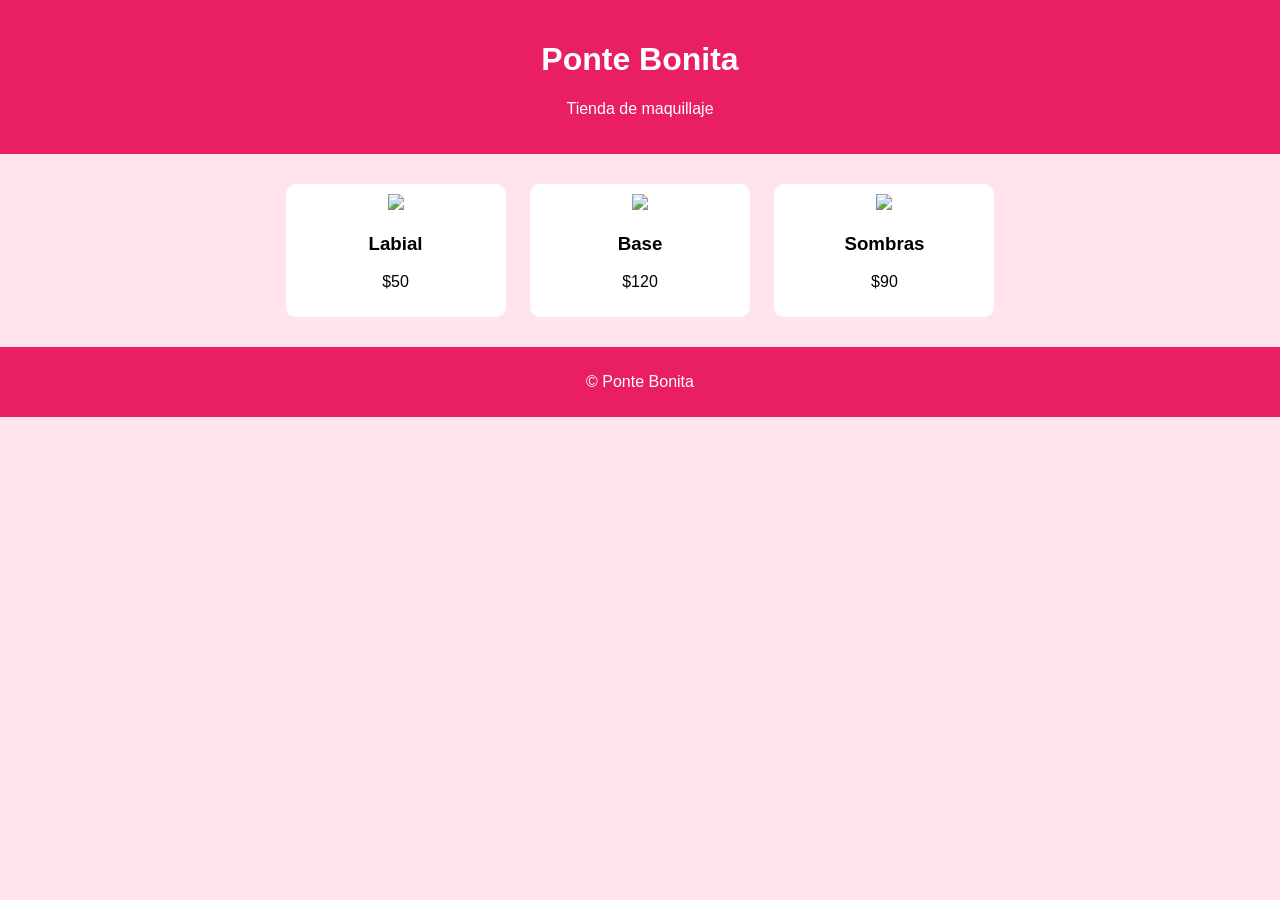
==== macapontebonita.html @ 4bee90be "Renamed macapontebonita to macapontebonita.html" ====
<!DOCTYPE html>
<html lang="es">
<head>
<meta charset="UTF-8">
<title>Ponte bonita</title>

<style>

body{
margin:0;
font-family:Arial;
background:#ffe4ec;
}

header{
background:#e91e63;
color:white;
text-align:center;
padding:20px;
}

nav{
background:#f06292;
text-align:center;
padding:10px;
}

nav a{
color:white;
margin:10px;
display:inline-block;
text-decoration:none;
}

section{
text-align:center;
padding:20px;
}

.producto{
display:inline-block;
background:white;
margin:10px;
padding:10px;
border-radius:10px;
width:200px;
}

img{
width:150px;
}

footer{
background:#e91e63;
color:white;
text-align:center;
padding:10px;
}

</style>
</head>

<body>

<header>
<h1>Ponte Bonita</h1>
<p>Tienda de maquillaje</p>
</header>

<section>

<div class="producto">
<img src="labial.jpg">
<h3>Labial</h3>
<p>$50</p>
</div>

<div class="producto">
<img src="base.jpg">
<h3>Base</h3>
<p>$120</p>
</div>

<div class="producto">
<img src="sombras.jpg">
<h3>Sombras</h3>
<p>$90</p>
</div>

</section>

<footer>
<p>© Ponte Bonita</p>
</footer>

</body>
</html>
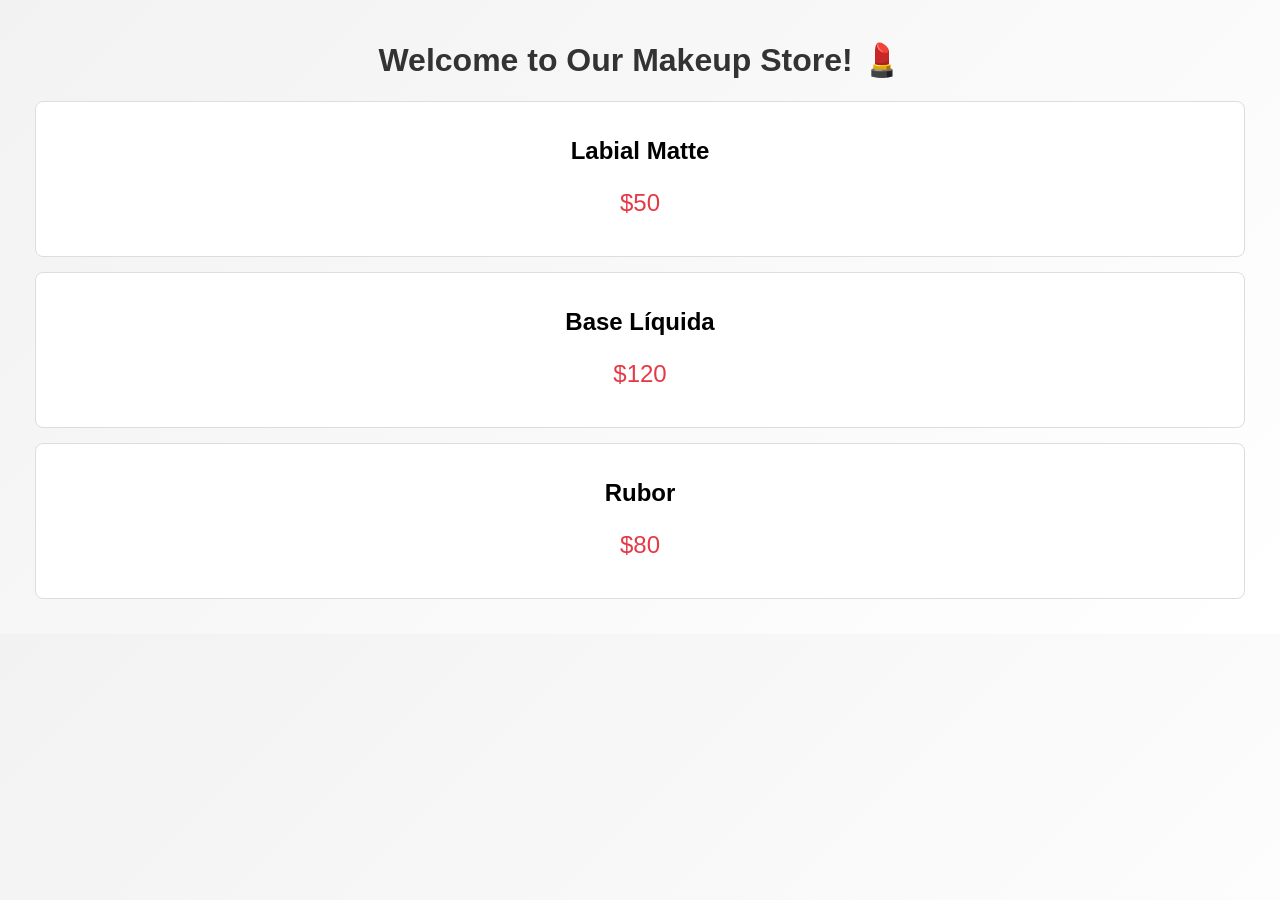
==== commit dbde8f2f: "Update macapontebonita.html with new makeup store design" ====
--- a/macapontebonita.html
+++ b/macapontebonita.html
@@ -1,97 +1,62 @@
 <!DOCTYPE html>
-<html lang="es">
+<html lang="en">
 <head>
-<meta charset="UTF-8">
-<title>Ponte bonita</title>
+    <meta charset="UTF-8">
+    <meta name="viewport" content="width=device-width, initial-scale=1.0">
+    <title>Makeup Store</title>
+    <style>
+        body {
+            font-family: Arial, sans-serif;
+            background: linear-gradient(135deg, #f2f2f2, #ffffff);
+            margin: 0;
+            padding: 20px;
 
-<style>
-
-body{
-margin:0;
-font-family:Arial;
-background:#ffe4ec;
-}
-
-header{
-background:#e91e63;
-color:white;
-text-align:center;
-padding:20px;
-}
-
-nav{
-background:#f06292;
-text-align:center;
-padding:10px;
-}
-
-nav a{
-color:white;
-margin:10px;
-display:inline-block;
-text-decoration:none;
-}
-
-section{
-text-align:center;
-padding:20px;
-}
-
-.producto{
-display:inline-block;
-background:white;
-margin:10px;
-padding:10px;
-border-radius:10px;
-width:200px;
-}
-
-img{
-width:150px;
-}
-
-footer{
-background:#e91e63;
-color:white;
-text-align:center;
-padding:10px;
-}
-
-</style>
+        }
+        h1 {
+            text-align: center;
+            color: #333;
+        }
+        .product {
+            border: 1px solid #ddd;
+            border-radius: 8px;
+            padding: 15px;
+            margin: 15px;
+            text-align: center;
+            transition: transform 0.2s;
+            background-color: #fff;
+        }
+        .product:hover {
+            transform: scale(1.05);
+            box-shadow: 0 4px 8px rgba(0,0,0,0.2);
+        }
+        .price {
+            font-size: 1.5em;
+            color: #e63946;
+        }
+        @media (max-width: 600px) {
+            .product {
+                margin: 5px;
+                padding: 10px;
+            }
+            .price {
+                font-size: 1.2em;
+            }
+        }
+    </style>
 </head>
-
 <body>
-
-<header>
-<h1>Ponte Bonita</h1>
-<p>Tienda de maquillaje</p>
-</header>
-
-<section>
-
-<div class="producto">
-<img src="labial.jpg">
-<h3>Labial</h3>
-<p>$50</p>
-</div>
-
-<div class="producto">
-<img src="base.jpg">
-<h3>Base</h3>
-<p>$120</p>
-</div>
-
-<div class="producto">
-<img src="sombras.jpg">
-<h3>Sombras</h3>
-<p>$90</p>
-</div>
-
-</section>
-
-<footer>
-<p>© Ponte Bonita</p>
-</footer>
-
+    <h1>Welcome to Our Makeup Store! 💄</h1>
+    <div class="product">
+        <h2>Labial Matte</h2>
+        <p class="price">$50</p>
+    </div>
+    <div class="product">
+        <h2>Base Líquida</h2>
+        <p class="price">$120</p>
+    </div>
+    <div class="product">
+        <h2>Rubor</h2>
+        <p class="price">$80</p>
+    </div>
 </body>
 </html>
